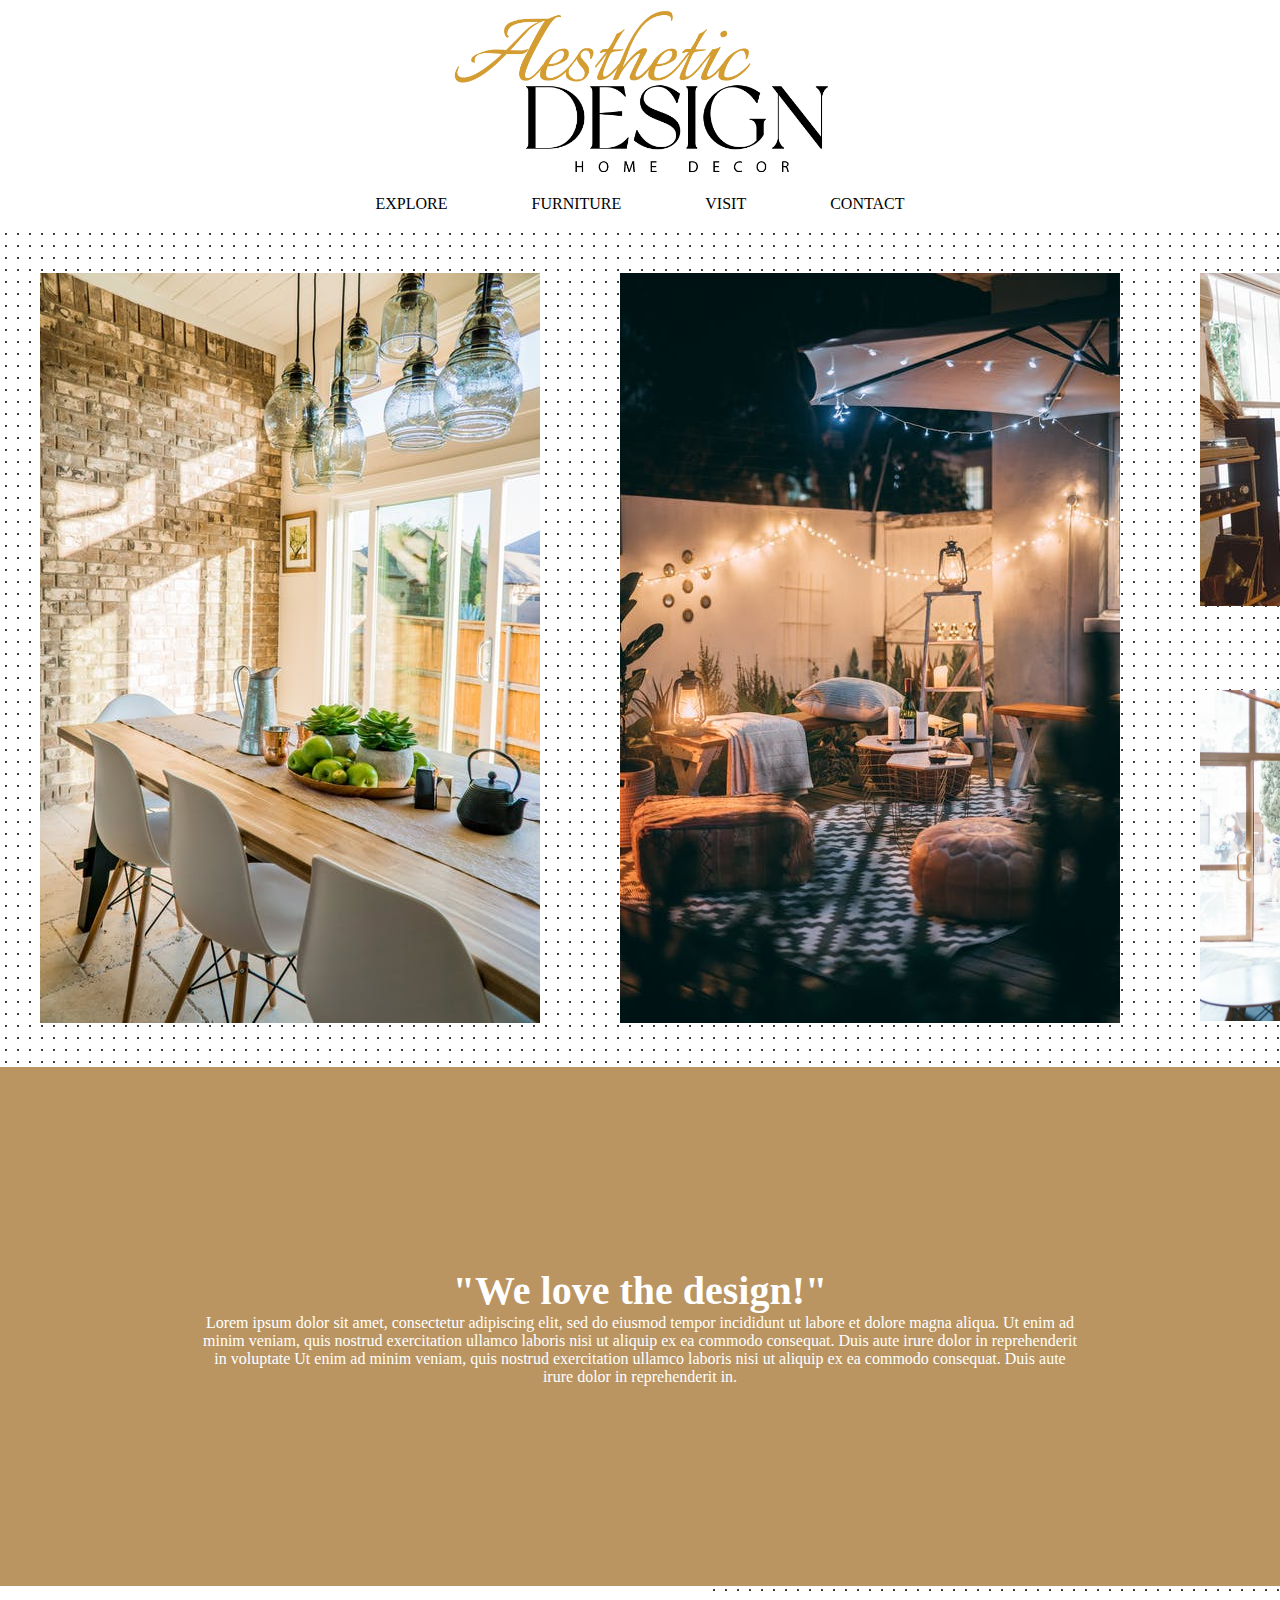
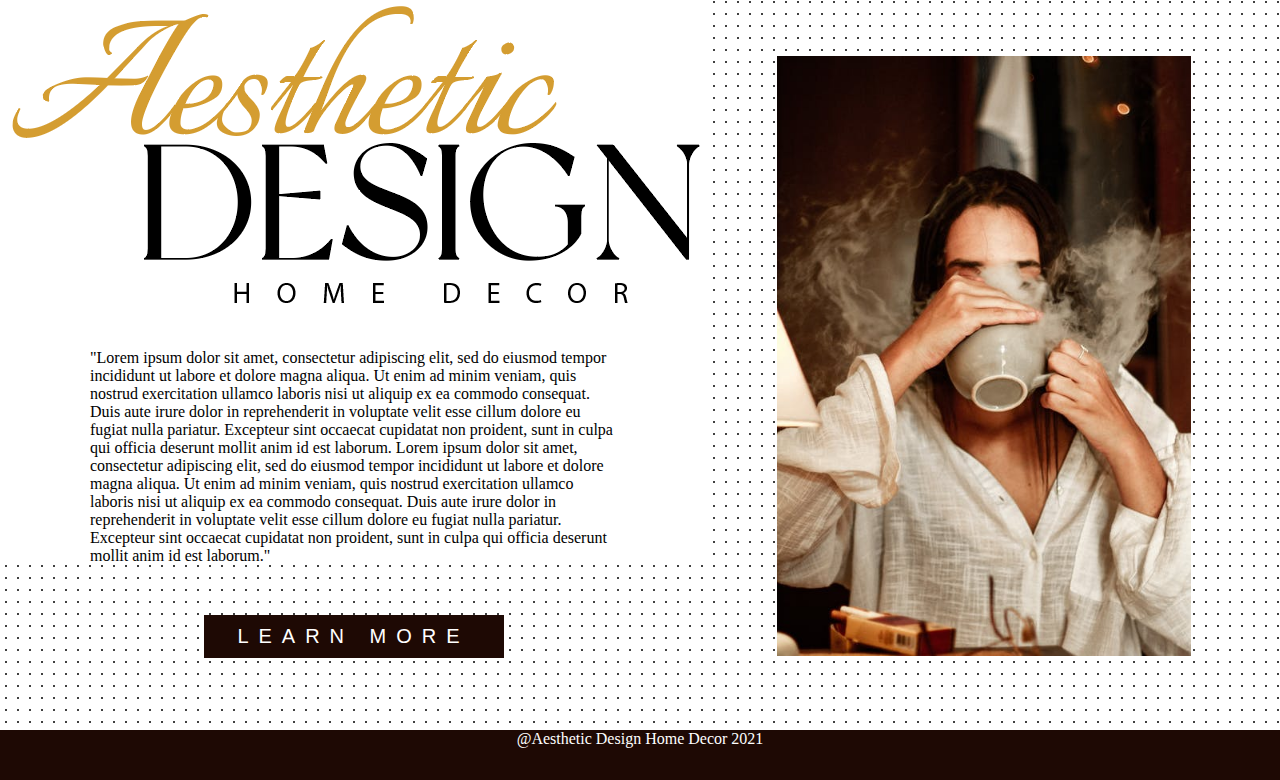
==== index.html @ 699d5ec8 "ferdig" ====
<!DOCTYPE html>
<html lang="en">
<head>
    <meta charset="UTF-8">
    <meta http-equiv="X-UA-Compatible" content="IE=edge">
    <meta name="viewport" content="width=device-width, initial-scale=1.0">
    <link rel="stylesheet" href="/css/style.css">
    <title>Document</title>
</head>
<body>
    <pattern id="pattern-13" patternUnits="userSpaceOnUse" width="100" height="100">
        <path d="M6,0 l0,12 M0,6 l12,0" stroke="currentcolor" style="stroke: var(--pattern-channel-1, currentcolor)" />
    </pattern>
    <header>
        <div class="logo">
            <img src="/bilder/Skjermbilde.PNG" alt="logo">
        </div>
        <nav>
            <div class="nav-wrapper">
                <a>EXPLORE</a>
                <a>FURNITURE</a>
                <a>VISIT</a>
                <a>CONTACT</a>
            </div>
        </nav>
    </header>
    <div class="pic">
        <div class="img1"><img src="/bilder/pexels-photo-1080696.jpg" alt=""></div>
        <div class="img2"><img src="/bilder/pexels-photo-4112236.jpg" alt=""></div>
        <div class="img3"><img src="/bilder/pexels-photo-2079246.jpg" alt="">
        <img src="/bilder/pexels-photo-1055054.jpg" alt="" srcset=""></div>
    </div>
    <div class="hometext">
        
        <h1>"We love the design!"</h1>
        <p>Lorem ipsum dolor sit amet, consectetur adipiscing elit, sed do eiusmod tempor incididunt ut labore et dolore magna
        aliqua. Ut enim ad minim veniam, quis nostrud exercitation ullamco laboris nisi ut aliquip ex ea commodo consequat. Duis
        aute irure dolor in reprehenderit in voluptate Ut enim ad minim veniam, quis nostrud exercitation ullamco laboris nisi ut aliquip ex ea commodo consequat. Duis
        aute irure dolor in reprehenderit in.</p>
    </div>
    <div class="meetgrid">
    <div class="meet">
        <img src="/bilder/Skjermbilde.PNG" alt="" srcset="">
        <p>"Lorem ipsum dolor sit amet, consectetur adipiscing elit, sed do eiusmod tempor incididunt ut labore et dolore magna
        aliqua. Ut enim ad minim veniam, quis nostrud exercitation ullamco laboris nisi ut aliquip ex ea commodo consequat. Duis
        aute irure dolor in reprehenderit in voluptate velit esse cillum dolore eu fugiat nulla pariatur. Excepteur sint
        occaecat cupidatat non proident, sunt in culpa qui officia deserunt mollit anim id est laborum. Lorem ipsum dolor sit amet, consectetur adipiscing elit, sed do eiusmod tempor incididunt ut labore et dolore magna
        aliqua. Ut enim ad minim veniam, quis nostrud exercitation ullamco laboris nisi ut aliquip ex ea commodo consequat. Duis
        aute irure dolor in reprehenderit in voluptate velit esse cillum dolore eu fugiat nulla pariatur. Excepteur sint
        occaecat cupidatat non proident, sunt in culpa qui officia deserunt mollit anim id est laborum."</p>
    
    <div class="knapp"><button>LEARN MORE</button></div>
    </div>
    <div class="imgowner">
    <img src="/bilder/pexels-photo-3416758.jpg" alt="" srcset="">
    </div>
</div>
<footer> 
   @Aesthetic Design Home Decor 2021
</footer>
</body>
</html>
---- css/style.css ----
* {
  margin: 0;
}
body {
  background-image: url("/bilder/34.svg");
}
header {
  background: rgb(255, 255, 255);
  padding-bottom: 20px;
}
.logo img {
  display: block;
  margin-left: auto;
  margin-right: auto;
  width: 30%;
}

.nav-wrapper {
  text-align: center;
}
.nav-wrapper a {
  color: #000000;
  text-decoration: none;
  padding: 40px;
}

.pic {
  display: flex;
  margin-left: auto;
  margin-right: auto;
}

.img1 img,
.img2 img,
.img3 img {
  width: 500px;
  margin: 10px;
  padding: 30px;
}
.hometext h1 {
  background: #ba9562;
  padding-top: 200px;
  text-align: center;
  color: white;
  font-size: 40px;
}

.hometext p {
  background: #ba9562;
  padding: 0 200px 200px 200px;
  text-align: center;
  color: white;
}

.meetgrid {
  display: grid;
  grid-template-columns: 1fr 1fr;
}

button {
  display: flex;
  justify-content: center;
  border: none;
  width: 300px;
  padding: 10px;
  margin: auto;
  background: #1e0904;
  color: white;
  font-size: 20px;
  letter-spacing: 10px;
  margin-top: 50px;
}

.meet p {
  padding: 0 90px 0 90px;
  background: rgb(255, 255, 255);
}

.imgowner img {
  height: 600px;
  margin: 20px;
  padding: 50px;
}

footer {
  height: 50px;
  background-color: #1e0904;
  color: white;
  text-align: center;
}
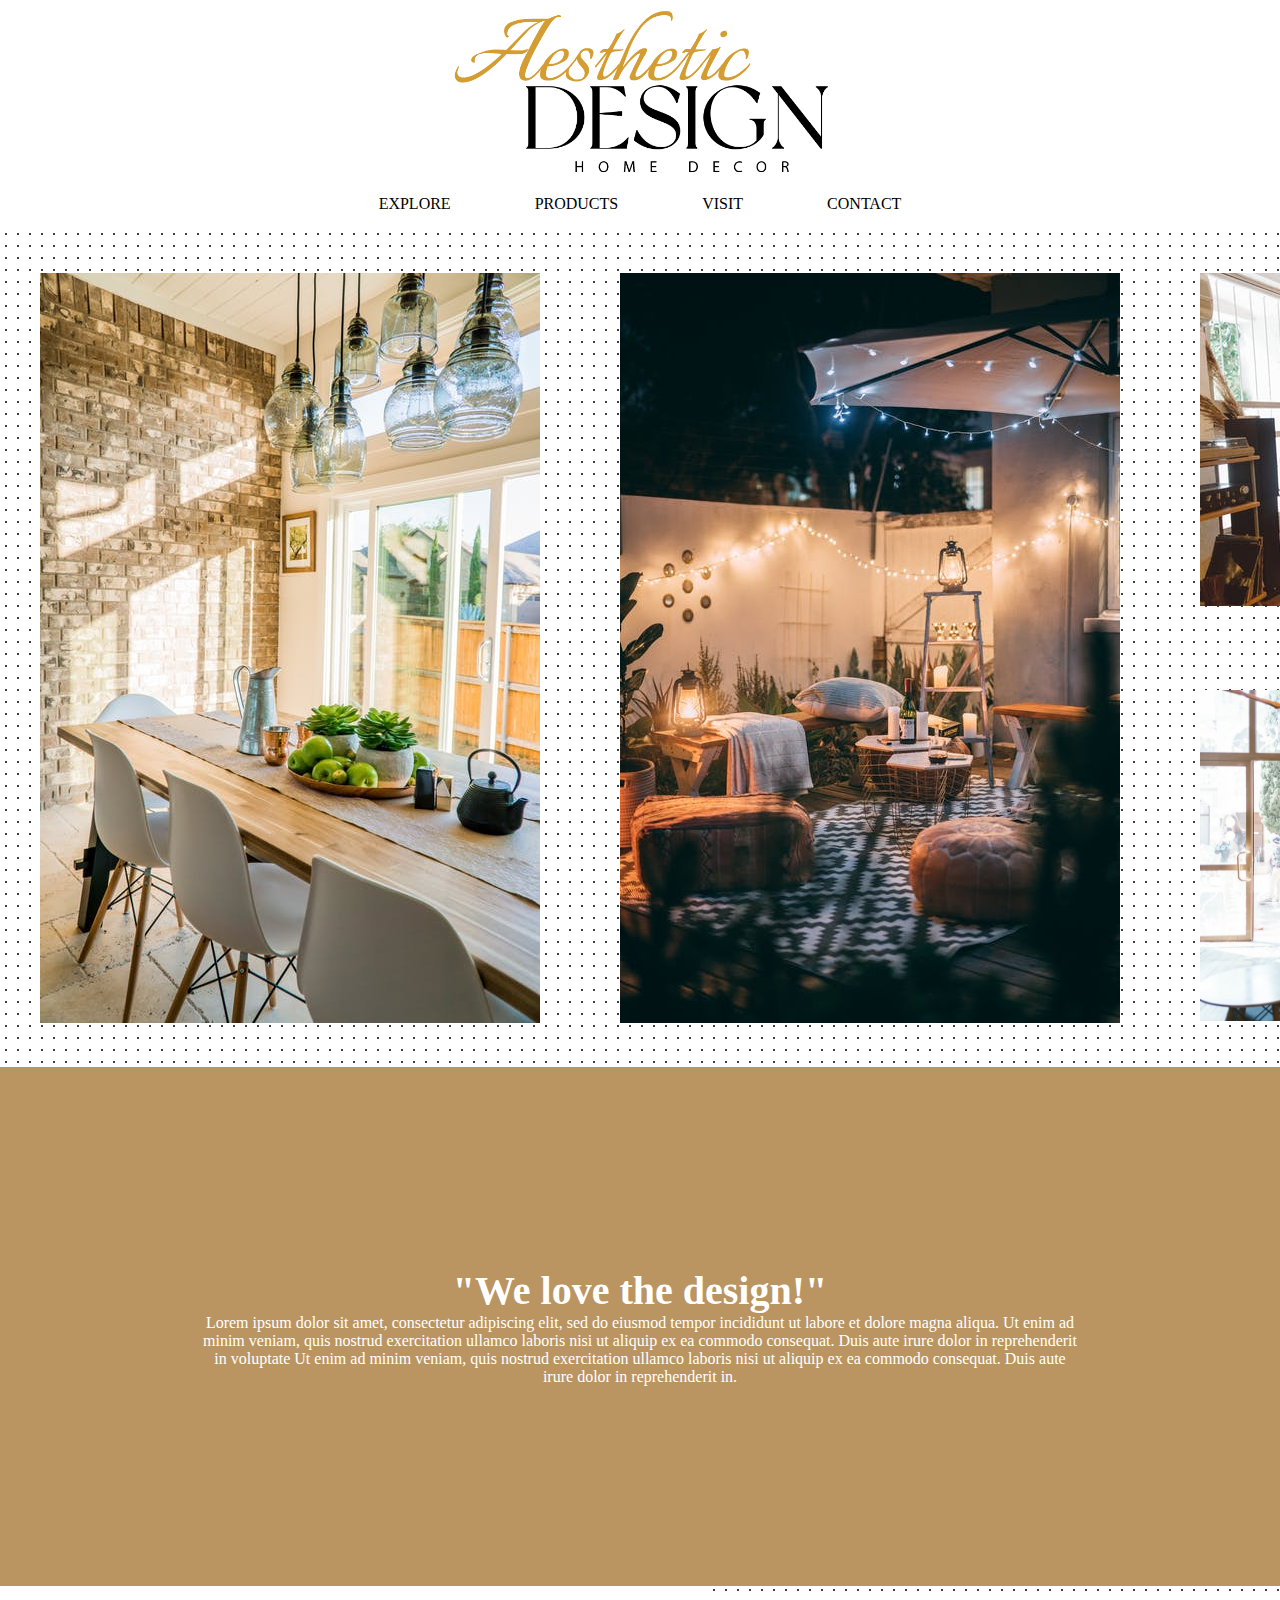
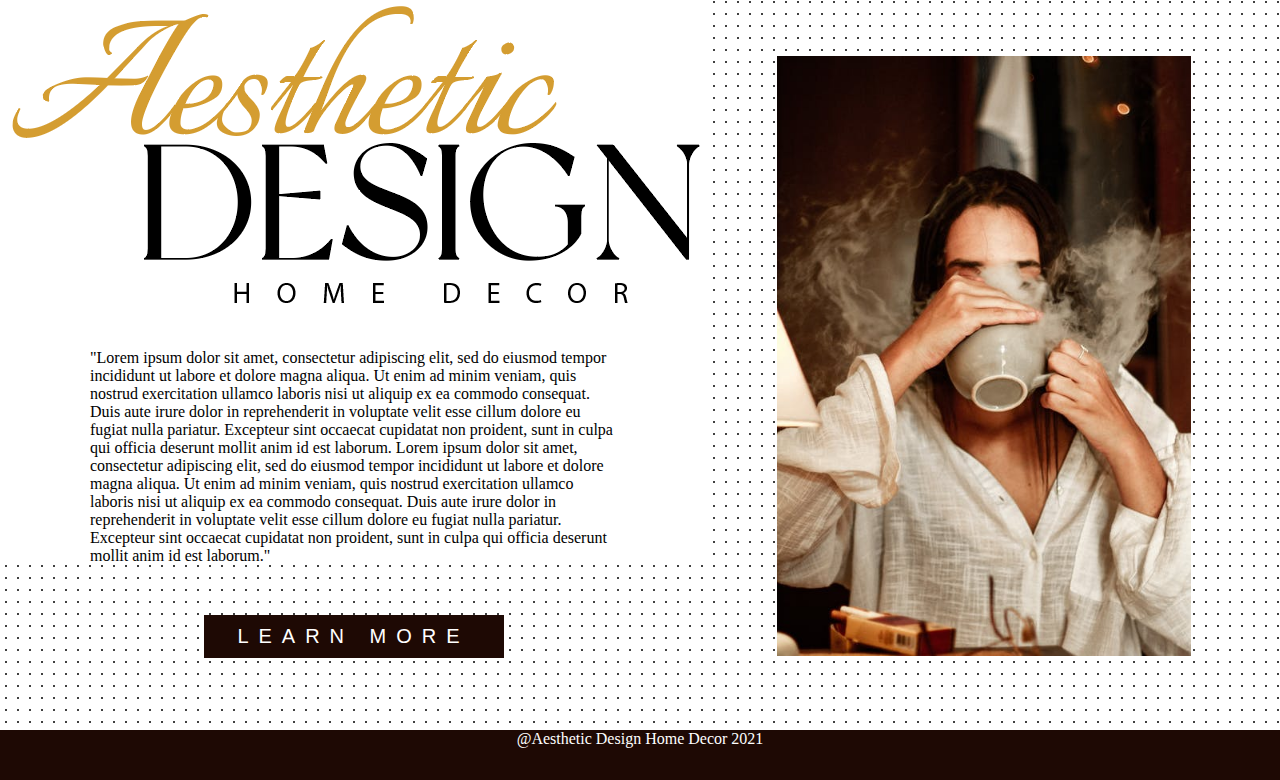
==== commit e206bc3d: "ferdig produkt" ====
--- a/index.html
+++ b/index.html
@@ -18,7 +18,7 @@
         <nav>
             <div class="nav-wrapper">
                 <a>EXPLORE</a>
-                <a>FURNITURE</a>
+                <a href="./html/Product.html">PRODUCTS</a>
                 <a>VISIT</a>
                 <a>CONTACT</a>
             </div>
